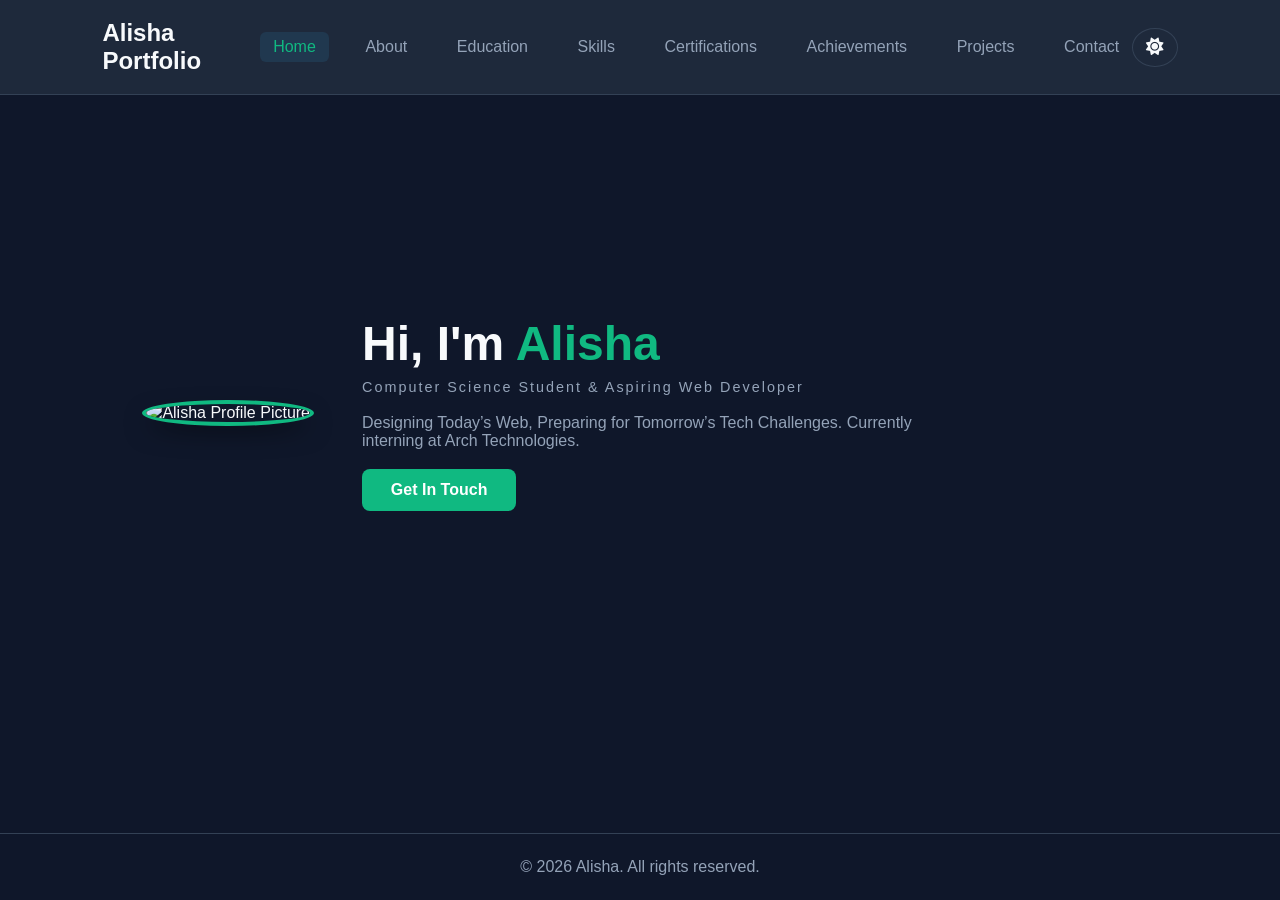
==== index.html @ 1b30a81f "Add files via upload" ====
<!DOCTYPE html>
<html lang="en" data-theme="dark">
<head>
  <meta charset="UTF-8">
  <meta name="viewport" content="width=device-width, initial-scale=1.0">
  <title>Alisha | Personal Portfolio</title>
  <link rel="stylesheet" href="style.css">
  <!-- FontAwesome for theme toggle & section icons -->
  <link rel="stylesheet" href="https://cdnjs.cloudflare.com/ajax/libs/font-awesome/6.4.0/css/all.min.css">
</head>
<body>

  <!-- Navigation Bar -->
  <header>
    <div class="logo">Alisha Portfolio<span></span></div>
    <nav>
      <ul class="nav-links">
        <li><a href="#Home" class="nav-link active">Home</a></li>
        <li><a href="#about" class="nav-link">About</a></li>
         <li><a href="#education" class="nav-link">Education </a></li>
        <li><a href="#skills" class="nav-link">Skills</a></li>
        <li><a href="#courses" class="nav-link">Certifications</a></li>
        <li><a href="#achievements" class="nav-link">Achievements</a></li>
        <li><a href="#projects" class="nav-link">Projects</a></li>
        <li><a href="#contact" class="nav-link">Contact</a></li>
      </ul>
    </nav>
    <button id="theme-toggle" aria-label="Toggle theme">
      <i class="fa-solid fa-moon"></i>
    </button>
  </header>

  <main class="content-container">
    <!-- 1. Home Section -->
    <section id="Home" class="page-section active">
      <div class="hero-container">
        <div class="hero-image">
          <!-- Replace 'images/profile.png' with your actual relative path -->
          <img src="d:\web develpment practice\project1 final\image\profileimg.png" alt="Alisha Profile Picture">
        </div>
        <div class="hero-text">
          <h1>Hi, I'm <span class="highlight">Alisha</span></h1>
          <p class="subtitle">Computer Science Student & Aspiring Web Developer</p>
          <p class="tagline">Designing Today’s Web, Preparing for Tomorrow’s Tech Challenges. Currently interning at Arch Technologies.</p>
          <a href="#contact" class="btn nav-link-btn">Get In Touch</a>
        </div>
      </div>
    </section>

    <!-- 2. About Me Section -->
    <section id="about" class="page-section">
      <div class="section-header">
        <span class="watermark-title">ABOUT</span>
        <p class="subtitle">GET TO KNOW ME</p>
        <h2 class="main-title">Who <span class="highlight">Am I?</span></h2>
      </div>

      <div class="about-grid">
        <div class="about-text">
          <p>I'm <strong>Alisha</strong>, a Computer Science student at the <strong>University of Jhang</strong> with a strong interest in <strong>Web Development</strong> and modern tech stacks.</p>
          <p>I enjoy transforming ideas into responsive, interactive, and user-friendly web experiences while continuously expanding my technical problem-solving capabilities.</p>
          <p>My long-term goal is to grow into a <strong>Full-Stack Software Engineer</strong> and build meaningful digital solutions that balance creativity, performance, and functionality.</p>

          <div class="focus-card">
            <div class="icon-box"><i class="fa-solid fa-code"></i></div>
            <div>
              <h4>Currently focused on</h4>
              <p>Frontend Development & Modern Web Architecture</p>
            </div>
          </div>
        </div>

        <div class="about-cards-grid">
          <div class="info-card">
            <i class="fa-solid fa-user card-icon"></i>
            <div>
              <span class="card-label">NAME</span>
              <p class="card-value">Alisha</p>
            </div>
          </div>
          <div class="info-card">
            <i class="fa-solid fa-envelope card-icon"></i>
            <div>
              <span class="card-label">EMAIL</span>
              <p class="card-value">alishanasir070@gmail.com</p>
            </div>
          </div>
          <div class="info-card">
            <i class="fa-solid fa-location-dot card-icon"></i>
            <div>
              <span class="card-label">LOCATION</span>
              <p class="card-value">Pakistan</p>
            </div>
          </div>
          <div class="info-card">
            <i class="fa-solid fa-circle-check card-icon"></i>
            <div>
              <span class="card-label">STATUS</span>
              <p class="card-value status-available">Available for Internships</p>
            </div>
          </div>
        </div>
      </div>
    </section>
    <!-- 2. Education Career (Separated Individual Cards) -->
 <!-- ================= EDUCATION SECTION (NEW DESIGN) ================= -->
<!-- 3. Education Section -->
<section id="education" class="page-section">
  <div class="section-header">
    <span class="watermark-title">ACADEMICS</span>
    <p class="subtitle">MY ACADEMIC JOURNEY</p>
    <h2 class="main-title">Education <span class="highlight">Career</span></h2>
  </div>

  <div class="education-container">
    
    <!-- 1. University Card -->
    <article class="edu-card-unique">
      <div class="card-glow"></div>
      <div class="edu-card-icon-header">
        <div class="logo-wrapper">
          <img src="d:\web develpment practice\project1 final\image\uojimg.png" class="edu-logo-img">
        </div>
        <span class="edu-duration"><i class="fa-regular fa-calendar-days"></i> 2024 - Present</span>
      </div>
      
      <div class="edu-card-content">
        <h3>B.S. Computer Science</h3>
        <p class="institute-name"><i class="fa-solid fa-graduation-cap"></i> University of Jhang</p>
        
        <div class="badge-row">
          <span class="badge badge-ongoing"><i class="fa-solid fa-spinner fa-spin"></i> In Progress</span>
          <span class="badge badge-tech">CS Major</span>
        </div>

        <p class="edu-details-text">
          Currently expanding core software engineering foundations with strong focus on data structures, algorithmic thinking, and relational database management systems.
        </p>

        <ul class="edu-highlights">
          <li><i class="fa-solid fa-angle-right"></i> Advanced C++ Data Structures & Algorithms</li>
          <li><i class="fa-solid fa-angle-right"></i> Relational Databases (SQL & DBMS Architecture)</li>
          <li><i class="fa-solid fa-angle-right"></i> Active lab member in Web & Computing projects</li>
        </ul>
      </div>
    </article>

    <!-- 2. Intermediate College Card -->
    <article class="edu-card-unique featured-card">
      <div class="card-glow"></div>
      <div class="featured-ribbon">Top Rank</div>
      <div class="edu-card-icon-header">
        <div class="logo-wrapper">
          <img src="d:\web develpment practice\project1 final\image\college_img.png" alt="Aspire College Logo" class="edu-logo-img">
        </div>
        <span class="edu-duration"><i class="fa-regular fa-calendar-days"></i> 2022 - 2024</span>
      </div>
      
      <div class="edu-card-content">
        <h3>Intermediate (ICS)</h3>
        <p class="institute-name"><i class="fa-solid fa-building-columns"></i> Aspire College, Jhang</p>
        
        <div class="badge-row">
          <span class="badge badge-grade"><i class="fa-solid fa-trophy"></i> A+ Grade</span>
          <span class="badge badge-position">3rd Board Rank</span>
        </div>

        <p class="edu-details-text">
          Secured top academic distinction under Faisalabad Board in FCS pre_Engineering .
        </p>

        <ul class="edu-highlights">
          <li><i class="fa-solid fa-angle-right"></i> PKR 100,000 Academic Excellence Award</li>
          <li><i class="fa-solid fa-angle-right"></i> Govt. Merit Laptop & PKR 200,000 Grant Awardee</li>
          <li><i class="fa-solid fa-angle-right"></i> High distinction in FCS</li>
        </ul>
      </div>
    </article>

    <!-- 3. School Card -->
    <article class="edu-card-unique">
      <div class="card-glow"></div>
      <div class="edu-card-icon-header">
        <div class="logo-wrapper">
          <img src="d:\web develpment practice\project1 final\image\school_img.png" alt="Famous Grammar School Logo" class="edu-logo-img">
        </div>
        <span class="edu-duration"><i class="fa-regular fa-calendar-days"></i> 2020 - 2022</span>
      </div>
      
      <div class="edu-card-content">
        <h3>Matriculation (Science)</h3>
        <p class="institute-name"><i class="fa-solid fa-school"></i> Famous Grammar School</p>
        
        <div class="badge-row">
          <span class="badge badge-grade"><i class="fa-solid fa-award"></i> A+ Grade</span>
          <span class="badge badge-tech">Computer Science</span>
        </div>

        <p class="edu-details-text">
          Completed secondary education with high academic honors, building a strong core in computational logic, analytical thinking, and scientific principles.
        </p>

        <ul class="edu-highlights">
          <li><i class="fa-solid fa-angle-right"></i> Top positions in Science & Math Exhibitions</li>
          <li><i class="fa-solid fa-angle-right"></i> Distinction in Board result </li>
          <li><i class="fa-solid fa-angle-right"></i> Active participant in school logic competitions</li>
        </ul>
      </div>
    </article>

  </div>
</section>

    <!-- 3. Skills & Experience -->
    <section id="skills" class="page-section">
      <div class="section-header">
        <h2 class="main-title">Skills & <span class="highlight">Experience</span></h2>
      </div>

      <div class="skills-grid">
        <div class="skill-category">
          <h3><i class="fa-solid fa-laptop-code"></i> Technical Skills</h3>
          <ul>
            <li><strong>Languages & Web:</strong> C++, HTML5, CSS3, JavaScript, SQL</li>
            <li><strong>Databases & Tools:</strong> MS Excel, MS Access, MS Word</li>
            <li><strong>AI Integration:</strong> Prompt Generation & Optimization</li>
          </ul>
        </div>

        <div class="skill-category">
          <h3><i class="fa-solid fa-users"></i> Soft Skills</h3>
          <ul>
            <li>Effective Communication</li>
            <li>Problem Solving & Critical Thinking</li>
            <li>Freelancing & Client Collaboration</li>
          </ul>
        </div>

        <div class="skill-category wide">
          <h3><i class="fa-solid fa-briefcase"></i> Work Experience</h3>
          <ul>
            <li><strong>Software Intern:</strong> Interning at <strong>Arch Technologies</strong>.</li>
            <li><strong>Freelancer:</strong> Providing services in database engineering, data entry, and custom web fixes.</li>
          </ul>
        </div>
      </div>
    </section>

    <!-- 4. Courses & Certifications -->
    <section id="courses" class="page-section">
      <div class="section-header">
        <h2 class="main-title">Courses & <span class="highlight">Certifications</span></h2>
      </div>
      <div class="cards-list">
        <div class="cert-card">
          <i class="fa-solid fa-shield-halved cert-icon"></i>
          <div>
            <h3>Cybersecurity Foundations</h3>
            <p>Coursera (2025)</p>
          </div>
        </div>
        <div class="cert-card">
          <i class="fa-solid fa-chart-pie cert-icon"></i>
          <div>
            <h3>Data Analytics</h3>
            <p>Coursera (2025)</p>
          </div>
        </div>
        <div class="cert-card">
          <i class="fa-solid fa-lock cert-icon"></i>
          <div>
            <h3>Web Hacking / Web Security</h3>
            <p>Hunar Mand Punjab (In Progress)</p>
          </div>
        </div>
        <div class="cert-card">
          <i class="fa-solid fa-robot cert-icon"></i>
          <div>
            <h3>AI Prompt Engineering</h3>
            <p>Professional Certification</p>
          </div>
        </div>
      </div>
    </section>

    <!-- 5. Achievements -->
    <section id="achievements" class="page-section">
      <div class="section-header">
        <h2 class="main-title">Academic & <span class="highlight">Achievements</span></h2>
      </div>
      <div class="timeline">
        <div class="timeline-item">
          <div class="badge">🏆</div>
          <div class="details">
            <h3>3rd Position Holder</h3>
            <p>Intermediate Board Examinations</p>
          </div>
        </div>
        <div class="timeline-item">
          <div class="badge">🎓</div>
          <div class="details">
            <h3>Government Merit Scholarship & Laptop Award</h3>
            <p>Awarded top academic honors alongside PKR 200,000 cash prize.</p>
          </div>
        </div>
        <div class="timeline-item">
          <div class="badge">🏅</div>
          <div class="details">
            <h3>College Academic Excellence Award</h3>
            <p>Secured PKR 100,000 grant from Aspire College administration.</p>
          </div>
        </div>
      </div>
    </section>

    <!-- 6. Projects -->
    <section id="projects" class="page-section">
      <div class="section-header">
        <h2 class="main-title">Featured <span class="highlight">Projects</span></h2>
      </div>
      <div class="projects-grid">
        <article class="project-card">
          <h3>Personal Portfolio Website</h3>
          <p>An interactive single-page application portfolio featuring dark mode, dynamic section swapping, and responsive layout.</p>
          <div class="tags">
            <span>HTML5</span><span>CSS3</span><span>JavaScript</span>
          </div>
        </article>

        <article class="project-card">
          <h3>Local Grocery Store Application</h3>
          <p>A web-based local grocery ordering system bridging neighborhood vendors directly with nearby shoppers for seamless delivery.</p>
          <div class="tags">
            <span>HTML</span><span>CSS</span><span>JavaScript</span><span>SQL</span>
          </div>
        </article>
      </div>
    </section>

    <!-- 7. Contact Section -->
    <section id="contact" class="page-section">
      <div class="section-header">
        <h2 class="main-title">Get In <span class="highlight">Touch</span></h2>
      </div>
      <div class="contact-wrapper">
        <div class="contact-info">
          <p>I am actively looking for internship and project opportunities. Feel free to reach out!</p>
          <p><strong>Email:</strong> <a href="mailto:alishanasir070@gmail.com">alishanasir070@gmail.com</a></p>
          <p><strong>Phone:</strong> +92 3XX XXXXXXX (On Request)</p>
          <p><strong>LinkedIn:</strong> <a href="https://linkedin.com" target="_blank" rel="noopener">View Profile</a></p>
        </div>

        <form class="contact-form" action="#" method="POST" onsubmit="event.preventDefault();">
          <div class="input-group">
            <label for="fullname">Full Name</label>
            <input type="text" id="fullname" name="fullname" required placeholder="Your full name">
          </div>
          <div class="input-group">
            <label for="email">Email Address</label>
            <input type="email" id="email" name="email" required placeholder="Your email address">
          </div>
          <div class="input-group">
            <label for="message">Message</label>
            <textarea id="message" name="message" rows="4" required placeholder="Type your message here..."></textarea>
          </div>
          <button type="submit" class="btn">Send Message</button>
        </form>
      </div>
    </section>
  </main>

  <footer>
    <p>&copy; 2026 Alisha. All rights reserved.</p>
  </footer>

  <script src="script.js"></script>
</body>
</html>
---- style.css ----
/* CSS Theme Variables */
:root[data-theme="dark"] {
  --bg-color: #0f172a;
  --card-bg: #1e293b;
  --text-primary: #f8fafc;
  --text-secondary: #94a3b8;
  --accent: #10b981;         /* Emerald Green Accent */
  --accent-hover: #059669;   /* Deeper Emerald */
  --border-color: #334155;
  --shadow: 0 10px 25px -5px rgba(0, 0, 0, 0.5);
}

:root[data-theme="light"] {
 --bg-color: #f8fafc;
  --card-bg: #ffffff;
  --text-primary: #0f172a;
  --text-secondary: #475569;
  --accent: #059669;         /* Dark Emerald for contrast */
  --accent-hover: #047857;   
  --border-color: #e2e8f0;
  --shadow: 0 10px 25px -5px rgba(0, 0, 0, 0.08);
}

* {
  margin: 0;
  padding: 0;
  box-sizing: border-box;
  font-family: 'Segoe UI', Tahoma, Geneva, Verdana, sans-serif;
  transition: background-color 0.3s ease, color 0.3s ease, border-color 0.3s ease;
}

body {
  background-color: var(--bg-color);
  color: var(--text-primary);
  min-height: 100vh;
  display: flex;
  flex-direction: column;
}

/* Header & Nav */
header {
  display: flex;
  justify-content: space-between;
  align-items: center;
  padding: 1.2rem 8%;
  background-color: var(--card-bg);
  border-bottom: 1px solid var(--border-color);
  position: sticky;
  top: 0;
  z-index: 1000;
}

.logo {
  font-size: 1.5rem;
  font-weight: 700;
}

.logo span {
  color: var(--accent);
}

.nav-links {
  display: flex;
  list-style: none;
  gap: 1.5rem;
}

.nav-link {
  text-decoration: none;
  color: var(--text-secondary);
  font-weight: 500;
  padding: 0.4rem 0.8rem;
  border-radius: 6px;
  transition: all 0.2s ease;
}

.nav-link:hover, .nav-link.active {
  color: var(--accent);
  background-color: rgba(56, 189, 248, 0.1);
}

#theme-toggle {
  background: none;
  border: 1px solid var(--border-color);
  color: var(--text-primary);
  padding: 0.5rem 0.8rem;
  border-radius: 50%;
  cursor: pointer;
  font-size: 1.1rem;
}

#theme-toggle:hover {
  color: var(--accent);
  border-color: var(--accent);
}

/* Main Content & Section Visibility Switcher */
.content-container {
  flex: 1;
  padding: 3rem 8%;
  max-width: 1200px;
  margin: 0 auto;
  width: 100%;
}

.page-section {
  display: none;
  opacity: 0;
  transform: translateY(15px);
  transition: opacity 0.4s ease, transform 0.4s ease;
}

.page-section.active {
  display: block;
  opacity: 1;
  transform: translateY(0);
}

/* Shared Typography */
.highlight {
  color: var(--accent);
}

.section-header {
  text-align: center;
  margin-bottom: 2.5rem;
  position: relative;
}

.watermark-title {
  position: absolute;
  top: -15px;
  left: 50%;
  transform: translateX(-50%);
  font-size: 3.5rem;
  font-weight: 900;
  opacity: 0.05;
  letter-spacing: 4px;
}

.main-title {
  font-size: 2.2rem;
  position: relative;
  z-index: 1;
}

.subtitle {
  color: var(--text-secondary);
  font-size: 0.9rem;
  letter-spacing: 2px;
}

/* Hero Section */
.hero-container {
  display: flex;
  align-items: center;
  gap: 3rem;
  min-height: 60vh;
}

.hero-image img {
  width: 220px;
  height: 220px;
  border-radius: 50%;
  object-fit: cover;
  border: 4px solid var(--accent);
  box-shadow: var(--shadow);
}

.hero-text h1 {
  font-size: 3rem;
  margin-bottom: 0.5rem;
}

.hero-text .tagline {
  margin: 1.2rem 0;
  color: var(--text-secondary);
  max-width: 600px;
}

.btn {
  display: inline-block;
  padding: 0.75rem 1.8rem;
  background-color: var(--accent);
  color: #fff;
  text-decoration: none;
  border-radius: 8px;
  font-weight: 600;
  border: none;
  cursor: pointer;
}

.btn:hover {
  background-color: var(--accent-hover);
}

/* About Grid */
.about-grid {
  display: grid;
  grid-template-columns: 1.2fr 1fr;
  gap: 2.5rem;
}

.about-text p {
  color: var(--text-secondary);
  line-height: 1.7;
  margin-bottom: 1rem;
}

.focus-card {
  display: flex;
  align-items: center;
  gap: 1rem;
  background: var(--card-bg);
  padding: 1rem;
  border-radius: 8px;
  border: 1px solid var(--border-color);
  margin-top: 1.5rem;
}

.about-cards-grid {
  display: grid;
  grid-template-columns: repeat(2, 1fr);
  gap: 1rem;
}

.info-card {
  background: var(--card-bg);
  padding: 1.2rem;
  border-radius: 8px;
  border: 1px solid var(--border-color);
  display: flex;
  align-items: center;
  gap: 0.8rem;
}

.card-icon {
  font-size: 1.4rem;
  color: var(--accent);
}

.card-label {
  font-size: 0.75rem;
  color: var(--text-secondary);
}

.card-value {
  font-weight: 600;
  font-size: 0.95rem;
}

.status-available {
  color: #10b981;
}

/* Skills, Cards & Layouts */
.skills-grid, .projects-grid {
  display: grid;
  grid-template-columns: repeat(auto-fit, minmax(280px, 1fr));
  gap: 1.5rem;
}

.skill-category, .project-card, .cert-card, .timeline-item {
  background: var(--card-bg);
  padding: 1.5rem;
  border-radius: 8px;
  border: 1px solid var(--border-color);
  box-shadow: var(--shadow);
}

.skill-category h3 {
  margin-bottom: 1rem;
  color: var(--accent);
}

.skill-category ul {
  list-style: none;
}

.skill-category li {
  margin-bottom: 0.8rem;
  color: var(--text-secondary);
}

.cards-list {
  display: grid;
  grid-template-columns: repeat(auto-fit, minmax(240px, 1fr));
  gap: 1.2rem;
}

.cert-card {
  display: flex;
  align-items: center;
  gap: 1rem;
}

.cert-icon {
  font-size: 2rem;
  color: var(--accent);
}

.timeline {
  display: flex;
  flex-direction: column;
  gap: 1.2rem;
}

.timeline-item {
  display: flex;
  align-items: center;
  gap: 1.2rem;
}

.timeline-item .badge {
  font-size: 2rem;
}

.project-card .tags {
  display: flex;
  gap: 0.5rem;
  margin-top: 1rem;
}

.project-card .tags span {
  background: rgba(56, 189, 248, 0.15);
  color: var(--accent);
  padding: 0.2rem 0.6rem;
  border-radius: 4px;
  font-size: 0.8rem;
}

/* Contact */
.contact-wrapper {
  display: grid;
  grid-template-columns: 1fr 1fr;
  gap: 2rem;
}

.contact-form {
  display: flex;
  flex-direction: column;
  gap: 1rem;
}

.input-group {
  display: flex;
  flex-direction: column;
  gap: 0.4rem;
}

.input-group input, .input-group textarea {
  padding: 0.8rem;
  border-radius: 6px;
  border: 1px solid var(--border-color);
  background: var(--bg-color);
  color: var(--text-primary);
}

footer {
  text-align: center;
  padding: 1.5rem;
  border-top: 1px solid var(--border-color);
  color: var(--text-secondary);
}
/* ... Aapka existing contact form ka CSS ... */

.input-group input, .input-group textarea {
  padding: 0.8rem;
  border-radius: 6px;
  border: 1px solid var(--border-color);
  background: var(--bg-color);
  color: var(--text-primary);
}

footer {
  text-align: center;
  padding: 1.5rem;
  border-top: 1px solid var(--border-color);
  color: var(--text-secondary);
}


/* ===================================================
   HERE: Eductaion css is here
   =================================================== */

.education-container {
  display: grid;
  grid-template-columns: repeat(auto-fit, minmax(320px, 1fr));
  gap: 2rem;
  margin-top: 2rem;
  perspective: 1000px;
}

.edu-card-unique {
  position: relative;
  background: var(--card-bg);
  border: 1px solid var(--border-color);
  border-radius: 16px;
  padding: 1.8rem;
  box-shadow: var(--shadow);
  display: flex;
  flex-direction: column;
  overflow: hidden;
  transition: all 0.4s cubic-bezier(0.175, 0.885, 0.32, 1.275);
}

.edu-card-unique::before {
  content: '';
  position: absolute;
  top: 0;
  left: 0;
  width: 100%;
  height: 4px;
  background: linear-gradient(90deg, transparent, var(--accent), transparent);
  opacity: 0;
  transition: opacity 0.4s ease;
}


 .edu-card-unique:hover {
  transform: translateY(-8px) scale(1.02);
  border-color: rgba(16, 185, 129, 0.4); /* Green Border Glow */
  box-shadow: 0 20px 35px -10px rgba(0, 0, 0, 0.3), 0 0 15px rgba(16, 185, 129, 0.15); /* Green Shadow Glow */
}


.edu-card-unique:hover::before {
  opacity: 1;
}

.featured-card {
  border-color: rgba(56, 189, 248, 0.3);
}

.featured-ribbon {
  position: absolute;
  top: 15px;
  right: -30px;
  background: var(--accent);
  color: #0f172a;
  font-size: 0.7rem;
  font-weight: 700;
  padding: 4px 30px;
  transform: rotate(45deg);
  text-transform: uppercase;
  letter-spacing: 1px;
  box-shadow: 0 2px 5px rgba(0, 0, 0, 0.2);
}

.edu-card-icon-header {
  display: flex;
  align-items: center;
  justify-content: space-between;
  margin-bottom: 1.2rem;
}

.logo-wrapper {
  width: 55px;
  height: 55px;
  border-radius: 12px;
  background: #ffffff;
  padding: 6px;
  display: flex;
  align-items: center;
  justify-content: center;
  box-shadow: 0 4px 12px rgba(0, 0, 0, 0.15);
  border: 2px solid var(--border-color);
}

.edu-logo-img {
  width: 100%;
  height: 100%;
  object-fit: contain;
}

.edu-duration {
  font-size: 0.8rem;
  font-weight: 600;
  color: var(--accent);
  background: rgba(56, 189, 248, 0.12);
  padding: 0.4rem 0.8rem;
  border-radius: 20px;
  border: 1px solid rgba(56, 189, 248, 0.2);
}

.edu-card-content h3 {
  font-size: 1.35rem;
  color: var(--text-primary);
  font-weight: 700;
  margin-bottom: 0.3rem;
}

.institute-name {
  font-size: 0.92rem;
  color: var(--text-secondary);
  margin-bottom: 1rem;
  display: flex;
  align-items: center;
  gap: 0.4rem;
}

.institute-name i {
  color: var(--accent);
}

.badge-row {
  display: flex;
  gap: 0.5rem;
  flex-wrap: wrap;
  margin-bottom: 1.2rem;
}

.badge {
  font-size: 0.75rem;
  font-weight: 600;
  padding: 0.3rem 0.7rem;
  border-radius: 6px;
  display: inline-flex;
  align-items: center;
  gap: 0.3rem;
}

.badge-ongoing {
  background: rgba(245, 158, 11, 0.15);
  color: #f59e0b;
  border: 1px solid rgba(245, 158, 11, 0.3);
}

.badge-grade {
  background: rgba(16, 185, 129, 0.15);
  color: #10b981;
  border: 1px solid rgba(16, 185, 129, 0.3);
}

.badge-position {
  background: rgba(168, 85, 247, 0.15);
  color: #c084fc;
  border: 1px solid rgba(168, 85, 247, 0.3);
}

.badge-tech , .edu-duration {
  
 background-color: rgba(16, 185, 129, 0.12); /* Light Emerald Tint */
  color: var(--accent);
  border: 1px solid rgba(16, 185, 129, 0.3);
}

.edu-details-text {
  font-size: 0.9rem;
  line-height: 1.6;
  color: var(--text-secondary);
  margin-bottom: 1.2rem;
}

.edu-highlights {
  list-style: none;
  padding-top: 1rem;
  border-top: 1px dashed var(--border-color);
  margin-top: auto;
}

.edu-highlights li {
  font-size: 0.85rem;
  color: var(--text-primary);
  margin-bottom: 0.5rem;
  display: flex;
  align-items: flex-start;
  gap: 0.5rem;
  line-height: 1.4;
}

.edu-highlights li i {
  color: var(--accent);
  margin-top: 2px;
}

/* =========================================
   RESPONSIVE (For Mobile)
   ========================================= */

@media (max-width: 768px) {
  .education-container {
    grid-template-columns: 1fr; /* Stack vertically on phones */
    gap: 20px;
  }
  
  .edu-card-icon-header {
    flex-direction: column; /* Stack logo above date */
    text-align: center;
    gap: 15px;
  }
}

/* Responsive */
@media (max-width: 768px) {
  header {
    flex-direction: column;
    gap: 1rem;
  }
  .hero-container, .about-grid, .contact-wrapper {
    grid-template-columns: 1fr;
    flex-direction: column;
    text-align: center;
  }
  .about-cards-grid {
    grid-template-columns: 1fr;
  }
}
@media (max-width: 768px) {
  /* Aapka baki media query code... */

  .education-container {
    grid-template-columns: 1fr;
  }
}
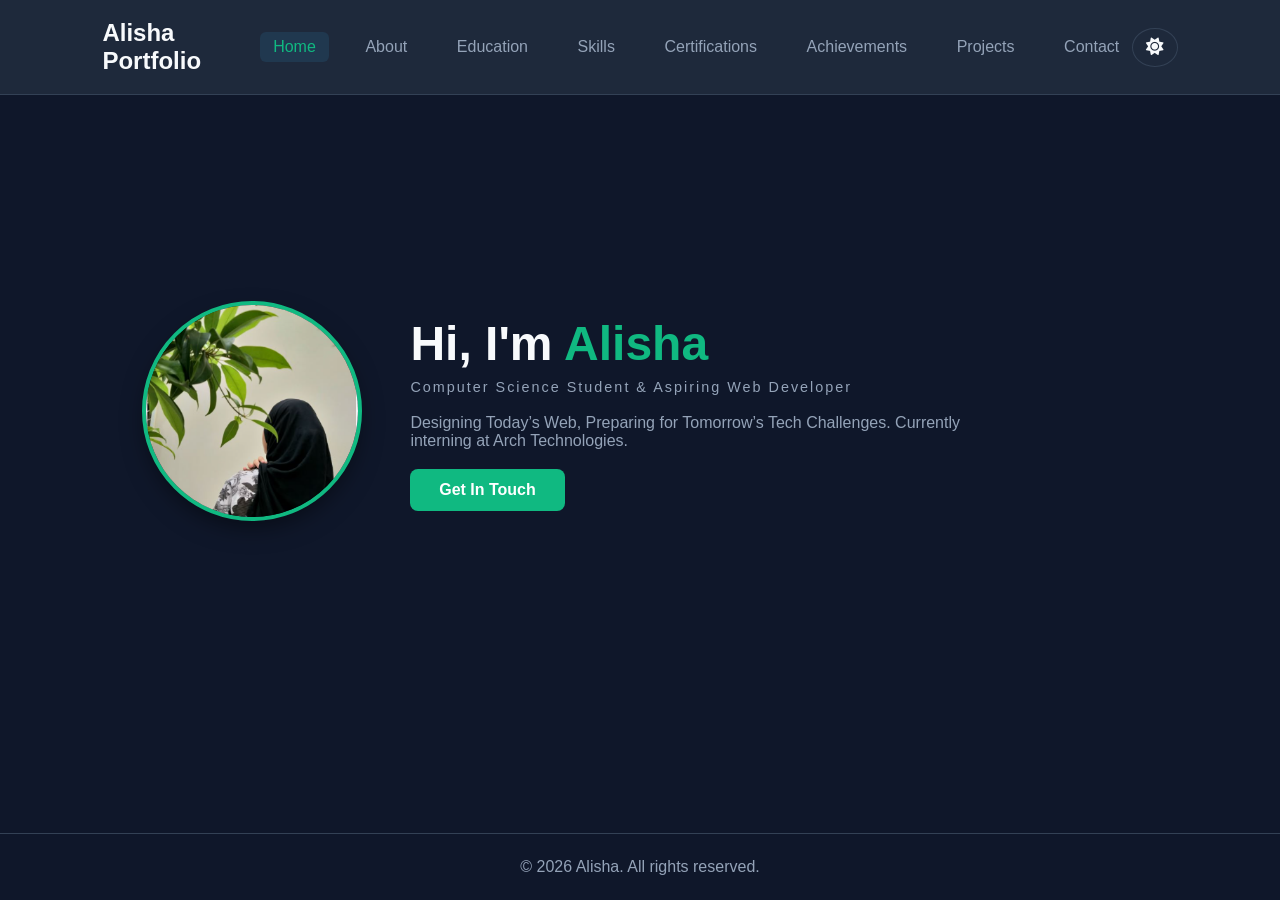
==== commit d084281e: "Add files via upload" ====
--- a/index.html
+++ b/index.html
@@ -36,7 +36,7 @@
       <div class="hero-container">
         <div class="hero-image">
           <!-- Replace 'images/profile.png' with your actual relative path -->
-          <img src="d:\web develpment practice\project1 final\image\profileimg.png" alt="Alisha Profile Picture">
+          <img src="profileimg.png" alt="Alisha Profile Picture">
         </div>
         <div class="hero-text">
           <h1>Hi, I'm <span class="highlight">Alisha</span></h1>
@@ -119,7 +119,7 @@
       <div class="card-glow"></div>
       <div class="edu-card-icon-header">
         <div class="logo-wrapper">
-          <img src="d:\web develpment practice\project1 final\image\uojimg.png" class="edu-logo-img">
+          <img src="uojimg.png" class="edu-logo-img">
         </div>
         <span class="edu-duration"><i class="fa-regular fa-calendar-days"></i> 2024 - Present</span>
       </div>
@@ -151,7 +151,7 @@
       <div class="featured-ribbon">Top Rank</div>
       <div class="edu-card-icon-header">
         <div class="logo-wrapper">
-          <img src="d:\web develpment practice\project1 final\image\college_img.png" alt="Aspire College Logo" class="edu-logo-img">
+          <img src="college_img.png" alt="Aspire College Logo" class="edu-logo-img">
         </div>
         <span class="edu-duration"><i class="fa-regular fa-calendar-days"></i> 2022 - 2024</span>
       </div>
@@ -182,7 +182,7 @@
       <div class="card-glow"></div>
       <div class="edu-card-icon-header">
         <div class="logo-wrapper">
-          <img src="d:\web develpment practice\project1 final\image\school_img.png" alt="Famous Grammar School Logo" class="edu-logo-img">
+          <img src="school_img.png" alt="Famous Grammar School Logo" class="edu-logo-img">
         </div>
         <span class="edu-duration"><i class="fa-regular fa-calendar-days"></i> 2020 - 2022</span>
       </div>
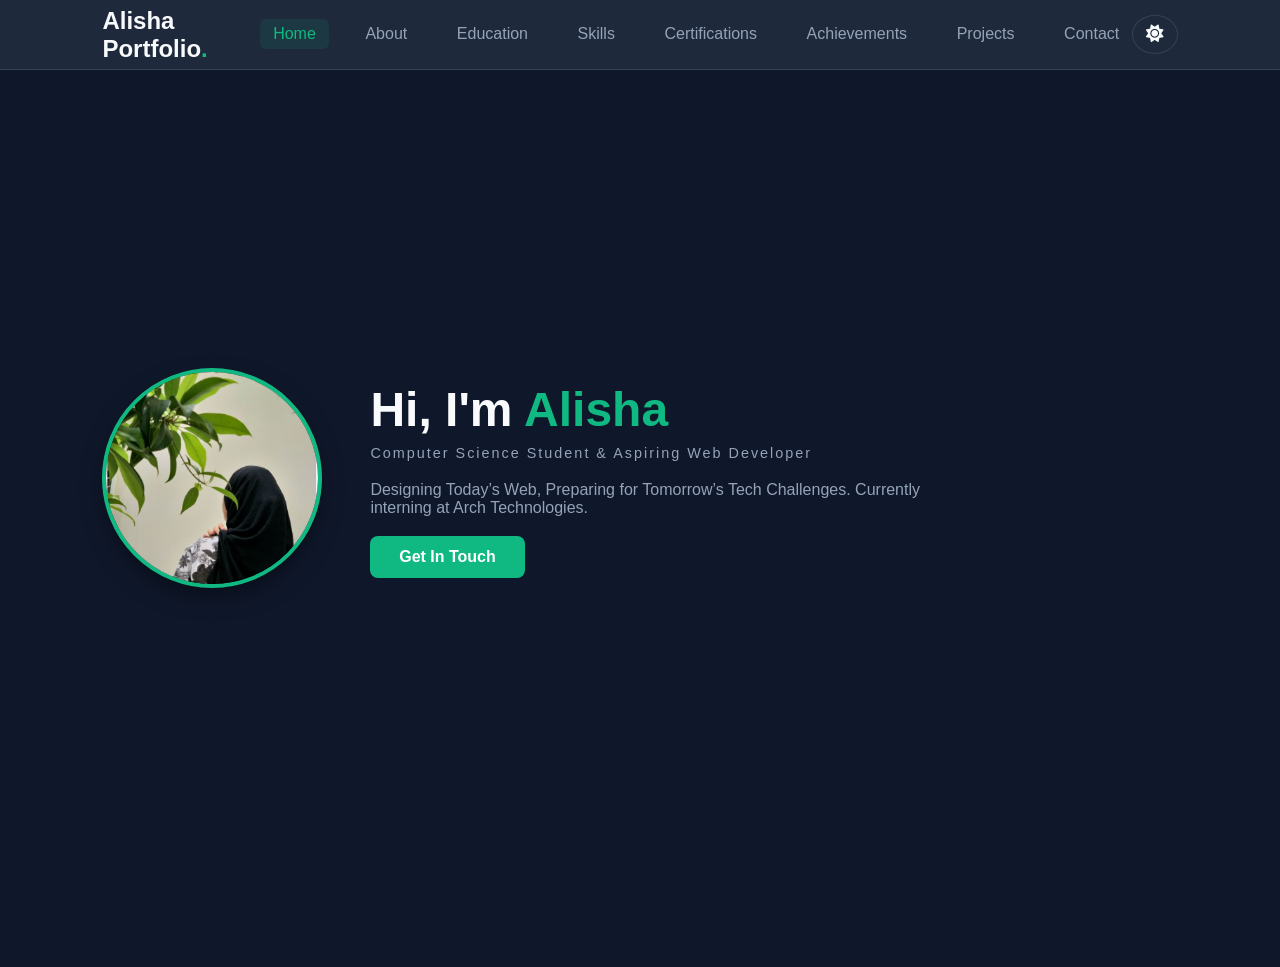
==== commit 170efb49: "Add files via upload" ====
--- a/index.html
+++ b/index.html
@@ -12,23 +12,33 @@
 
   <!-- Navigation Bar -->
   <header>
-    <div class="logo">Alisha Portfolio<span></span></div>
-    <nav>
-      <ul class="nav-links">
-        <li><a href="#Home" class="nav-link active">Home</a></li>
-        <li><a href="#about" class="nav-link">About</a></li>
-         <li><a href="#education" class="nav-link">Education </a></li>
-        <li><a href="#skills" class="nav-link">Skills</a></li>
-        <li><a href="#courses" class="nav-link">Certifications</a></li>
-        <li><a href="#achievements" class="nav-link">Achievements</a></li>
-        <li><a href="#projects" class="nav-link">Projects</a></li>
-        <li><a href="#contact" class="nav-link">Contact</a></li>
-      </ul>
-    </nav>
+  <div class="logo">Alisha Portfolio<span>.</span></div>
+  
+  <nav>
+    <ul class="nav-links">
+      <li><a href="#Home" class="nav-link active">Home</a></li>
+      <li><a href="#about" class="nav-link">About</a></li>
+      <li><a href="#education" class="nav-link">Education</a></li>
+      <li><a href="#skills" class="nav-link">Skills</a></li>
+      <li><a href="#courses" class="nav-link">Certifications</a></li>
+      <li><a href="#achievements" class="nav-link">Achievements</a></li>
+      <li><a href="#projects" class="nav-link">Projects</a></li>
+      <li><a href="#contact" class="nav-link">Contact</a></li>
+    </ul>
+  </nav>
+
+  <!-- Right Side Buttons Container -->
+  <div class="header-actions">
     <button id="theme-toggle" aria-label="Toggle theme">
       <i class="fa-solid fa-moon"></i>
     </button>
-  </header>
+    
+    <!-- Mobile Menu Toggle Button -->
+    <button id="menu-toggle" aria-label="Toggle menu">
+      <i class="fa-solid fa-bars"></i>
+    </button>
+  </div>
+</header>
 
   <main class="content-container">
     <!-- 1. Home Section -->
@@ -214,6 +224,7 @@
     <!-- 3. Skills & Experience -->
     <section id="skills" class="page-section">
       <div class="section-header">
+        <span class="watermark-title">MY SKILLS</span>
         <h2 class="main-title">Skills & <span class="highlight">Experience</span></h2>
       </div>
 
@@ -249,6 +260,7 @@
     <!-- 4. Courses & Certifications -->
     <section id="courses" class="page-section">
       <div class="section-header">
+        <span class="watermark-title">CAREER</span>
         <h2 class="main-title">Courses & <span class="highlight">Certifications</span></h2>
       </div>
       <div class="cards-list">
@@ -286,6 +298,7 @@
     <!-- 5. Achievements -->
     <section id="achievements" class="page-section">
       <div class="section-header">
+        <span class="watermark-title">AC</span>
         <h2 class="main-title">Academic & <span class="highlight">Achievements</span></h2>
       </div>
       <div class="timeline">
--- a/style.css
+++ b/style.css
@@ -1,4 +1,6 @@
-/* CSS Theme Variables */
+/* ===================================================
+   1. CSS THEME VARIABLES
+   =================================================== */
 :root[data-theme="dark"] {
   --bg-color: #0f172a;
   --card-bg: #1e293b;
@@ -11,7 +13,7 @@
 }
 
 :root[data-theme="light"] {
- --bg-color: #f8fafc;
+  --bg-color: #f8fafc;
   --card-bg: #ffffff;
   --text-primary: #0f172a;
   --text-secondary: #475569;
@@ -21,6 +23,9 @@
   --shadow: 0 10px 25px -5px rgba(0, 0, 0, 0.08);
 }
 
+/* ===================================================
+   2. GLOBAL RESET & BASE STYLES
+   =================================================== */
 * {
   margin: 0;
   padding: 0;
@@ -29,25 +34,30 @@
   transition: background-color 0.3s ease, color 0.3s ease, border-color 0.3s ease;
 }
 
-body {
+html, body {
+  height: 100vh;
+  overflow: hidden; /* Main window overflow off */
   background-color: var(--bg-color);
   color: var(--text-primary);
-  min-height: 100vh;
-  display: flex;
-  flex-direction: column;
-}
-
-/* Header & Nav */
+}
+
+/* ===================================================
+   3. FIXED HEADER & NAVIGATION
+   =================================================== */
 header {
+  position: fixed;
+  top: 0;
+  left: 0;
+  width: 100%;
+  height: 70px;
   display: flex;
   justify-content: space-between;
   align-items: center;
-  padding: 1.2rem 8%;
+  padding: 0 8%;
   background-color: var(--card-bg);
   border-bottom: 1px solid var(--border-color);
-  position: sticky;
-  top: 0;
   z-index: 1000;
+  backdrop-filter: blur(10px);
 }
 
 .logo {
@@ -76,10 +86,16 @@
 
 .nav-link:hover, .nav-link.active {
   color: var(--accent);
-  background-color: rgba(56, 189, 248, 0.1);
-}
-
-#theme-toggle {
+  background-color: rgba(16, 185, 129, 0.1);
+}
+
+.header-actions {
+  display: flex;
+  align-items: center;
+  gap: 0.8rem;
+}
+
+#theme-toggle, #menu-toggle {
   background: none;
   border: 1px solid var(--border-color);
   color: var(--text-primary);
@@ -89,34 +105,42 @@
   font-size: 1.1rem;
 }
 
-#theme-toggle:hover {
+#menu-toggle {
+  border-radius: 8px;
+  display: none; /* Hide on Desktop */
+}
+
+#theme-toggle:hover, #menu-toggle:hover {
   color: var(--accent);
   border-color: var(--accent);
 }
 
-/* Main Content & Section Visibility Switcher */
+/* ===================================================
+   4. SNAP SCROLL CONTAINER & SECTIONS
+   =================================================== */
 .content-container {
-  flex: 1;
-  padding: 3rem 8%;
-  max-width: 1200px;
-  margin: 0 auto;
+  height: 100vh;
   width: 100%;
+  overflow-y: scroll;
+  scroll-snap-type: y mandatory;
+  scroll-behavior: smooth;
 }
 
 .page-section {
-  display: none;
-  opacity: 0;
-  transform: translateY(15px);
-  transition: opacity 0.4s ease, transform 0.4s ease;
-}
-
-.page-section.active {
-  display: block;
-  opacity: 1;
-  transform: translateY(0);
-}
-
-/* Shared Typography */
+  min-height: 100vh;
+  width: 100%;
+  scroll-snap-align: start;
+  scroll-snap-stop: always;
+  padding: 100px 8% 40px 8%; /* Top padding 100px for fixed header */
+  box-sizing: border-box;
+  display: flex;
+  flex-direction: column;
+  justify-content: center;
+}
+
+/* ===================================================
+   5. SHARED TYPOGRAPHY & BUTTONS
+   =================================================== */
 .highlight {
   color: var(--accent);
 }
@@ -148,34 +172,6 @@
   color: var(--text-secondary);
   font-size: 0.9rem;
   letter-spacing: 2px;
-}
-
-/* Hero Section */
-.hero-container {
-  display: flex;
-  align-items: center;
-  gap: 3rem;
-  min-height: 60vh;
-}
-
-.hero-image img {
-  width: 220px;
-  height: 220px;
-  border-radius: 50%;
-  object-fit: cover;
-  border: 4px solid var(--accent);
-  box-shadow: var(--shadow);
-}
-
-.hero-text h1 {
-  font-size: 3rem;
-  margin-bottom: 0.5rem;
-}
-
-.hero-text .tagline {
-  margin: 1.2rem 0;
-  color: var(--text-secondary);
-  max-width: 600px;
 }
 
 .btn {
@@ -194,7 +190,38 @@
   background-color: var(--accent-hover);
 }
 
-/* About Grid */
+/* ===================================================
+   6. HERO SECTION
+   =================================================== */
+.hero-container {
+  display: flex;
+  align-items: center;
+  gap: 3rem;
+}
+
+.hero-image img {
+  width: 220px;
+  height: 220px;
+  border-radius: 50%;
+  object-fit: cover;
+  border: 4px solid var(--accent);
+  box-shadow: var(--shadow);
+}
+
+.hero-text h1 {
+  font-size: 3rem;
+  margin-bottom: 0.5rem;
+}
+
+.hero-text .tagline {
+  margin: 1.2rem 0;
+  color: var(--text-secondary);
+  max-width: 600px;
+}
+
+/* ===================================================
+   7. ABOUT SECTION
+   =================================================== */
 .about-grid {
   display: grid;
   grid-template-columns: 1.2fr 1fr;
@@ -253,143 +280,13 @@
   color: #10b981;
 }
 
-/* Skills, Cards & Layouts */
-.skills-grid, .projects-grid {
-  display: grid;
-  grid-template-columns: repeat(auto-fit, minmax(280px, 1fr));
-  gap: 1.5rem;
-}
-
-.skill-category, .project-card, .cert-card, .timeline-item {
-  background: var(--card-bg);
-  padding: 1.5rem;
-  border-radius: 8px;
-  border: 1px solid var(--border-color);
-  box-shadow: var(--shadow);
-}
-
-.skill-category h3 {
-  margin-bottom: 1rem;
-  color: var(--accent);
-}
-
-.skill-category ul {
-  list-style: none;
-}
-
-.skill-category li {
-  margin-bottom: 0.8rem;
-  color: var(--text-secondary);
-}
-
-.cards-list {
-  display: grid;
-  grid-template-columns: repeat(auto-fit, minmax(240px, 1fr));
-  gap: 1.2rem;
-}
-
-.cert-card {
-  display: flex;
-  align-items: center;
-  gap: 1rem;
-}
-
-.cert-icon {
-  font-size: 2rem;
-  color: var(--accent);
-}
-
-.timeline {
-  display: flex;
-  flex-direction: column;
-  gap: 1.2rem;
-}
-
-.timeline-item {
-  display: flex;
-  align-items: center;
-  gap: 1.2rem;
-}
-
-.timeline-item .badge {
-  font-size: 2rem;
-}
-
-.project-card .tags {
-  display: flex;
-  gap: 0.5rem;
-  margin-top: 1rem;
-}
-
-.project-card .tags span {
-  background: rgba(56, 189, 248, 0.15);
-  color: var(--accent);
-  padding: 0.2rem 0.6rem;
-  border-radius: 4px;
-  font-size: 0.8rem;
-}
-
-/* Contact */
-.contact-wrapper {
-  display: grid;
-  grid-template-columns: 1fr 1fr;
-  gap: 2rem;
-}
-
-.contact-form {
-  display: flex;
-  flex-direction: column;
-  gap: 1rem;
-}
-
-.input-group {
-  display: flex;
-  flex-direction: column;
-  gap: 0.4rem;
-}
-
-.input-group input, .input-group textarea {
-  padding: 0.8rem;
-  border-radius: 6px;
-  border: 1px solid var(--border-color);
-  background: var(--bg-color);
-  color: var(--text-primary);
-}
-
-footer {
-  text-align: center;
-  padding: 1.5rem;
-  border-top: 1px solid var(--border-color);
-  color: var(--text-secondary);
-}
-/* ... Aapka existing contact form ka CSS ... */
-
-.input-group input, .input-group textarea {
-  padding: 0.8rem;
-  border-radius: 6px;
-  border: 1px solid var(--border-color);
-  background: var(--bg-color);
-  color: var(--text-primary);
-}
-
-footer {
-  text-align: center;
-  padding: 1.5rem;
-  border-top: 1px solid var(--border-color);
-  color: var(--text-secondary);
-}
-
-
-/* ===================================================
-   HERE: Eductaion css is here
-   =================================================== */
-
+/* ===================================================
+   8. EDUCATION SECTION
+   =================================================== */
 .education-container {
   display: grid;
-  grid-template-columns: repeat(auto-fit, minmax(320px, 1fr));
-  gap: 2rem;
-  margin-top: 2rem;
-  perspective: 1000px;
+  grid-template-columns: repeat(auto-fit, minmax(300px, 1fr));
+  gap: 1.5rem;
 }
 
 .edu-card-unique {
@@ -397,7 +294,7 @@
   background: var(--card-bg);
   border: 1px solid var(--border-color);
   border-radius: 16px;
-  padding: 1.8rem;
+  padding: 1.5rem;
   box-shadow: var(--shadow);
   display: flex;
   flex-direction: column;
@@ -405,32 +302,10 @@
   transition: all 0.4s cubic-bezier(0.175, 0.885, 0.32, 1.275);
 }
 
-.edu-card-unique::before {
-  content: '';
-  position: absolute;
-  top: 0;
-  left: 0;
-  width: 100%;
-  height: 4px;
-  background: linear-gradient(90deg, transparent, var(--accent), transparent);
-  opacity: 0;
-  transition: opacity 0.4s ease;
-}
-
-
- .edu-card-unique:hover {
+.edu-card-unique:hover {
   transform: translateY(-8px) scale(1.02);
-  border-color: rgba(16, 185, 129, 0.4); /* Green Border Glow */
-  box-shadow: 0 20px 35px -10px rgba(0, 0, 0, 0.3), 0 0 15px rgba(16, 185, 129, 0.15); /* Green Shadow Glow */
-}
-
-
-.edu-card-unique:hover::before {
-  opacity: 1;
-}
-
-.featured-card {
-  border-color: rgba(56, 189, 248, 0.3);
+  border-color: rgba(16, 185, 129, 0.4);
+  box-shadow: 0 20px 35px -10px rgba(0, 0, 0, 0.3), 0 0 15px rgba(16, 185, 129, 0.15);
 }
 
 .featured-ribbon {
@@ -445,26 +320,24 @@
   transform: rotate(45deg);
   text-transform: uppercase;
   letter-spacing: 1px;
-  box-shadow: 0 2px 5px rgba(0, 0, 0, 0.2);
 }
 
 .edu-card-icon-header {
   display: flex;
   align-items: center;
   justify-content: space-between;
-  margin-bottom: 1.2rem;
+  margin-bottom: 1rem;
 }
 
 .logo-wrapper {
-  width: 55px;
-  height: 55px;
+  width: 50px;
+  height: 50px;
   border-radius: 12px;
   background: #ffffff;
-  padding: 6px;
+  padding: 5px;
   display: flex;
   align-items: center;
   justify-content: center;
-  box-shadow: 0 4px 12px rgba(0, 0, 0, 0.15);
   border: 2px solid var(--border-color);
 }
 
@@ -478,23 +351,21 @@
   font-size: 0.8rem;
   font-weight: 600;
   color: var(--accent);
-  background: rgba(56, 189, 248, 0.12);
+  background-color: rgba(16, 185, 129, 0.12);
   padding: 0.4rem 0.8rem;
   border-radius: 20px;
-  border: 1px solid rgba(56, 189, 248, 0.2);
+  border: 1px solid rgba(16, 185, 129, 0.3);
 }
 
 .edu-card-content h3 {
-  font-size: 1.35rem;
-  color: var(--text-primary);
-  font-weight: 700;
+  font-size: 1.25rem;
   margin-bottom: 0.3rem;
 }
 
 .institute-name {
-  font-size: 0.92rem;
-  color: var(--text-secondary);
-  margin-bottom: 1rem;
+  font-size: 0.9rem;
+  color: var(--text-secondary);
+  margin-bottom: 0.8rem;
   display: flex;
   align-items: center;
   gap: 0.4rem;
@@ -508,7 +379,7 @@
   display: flex;
   gap: 0.5rem;
   flex-wrap: wrap;
-  margin-bottom: 1.2rem;
+  margin-bottom: 1rem;
 }
 
 .badge {
@@ -539,35 +410,32 @@
   border: 1px solid rgba(168, 85, 247, 0.3);
 }
 
-.badge-tech , .edu-duration {
-  
- background-color: rgba(16, 185, 129, 0.12); /* Light Emerald Tint */
+.badge-tech {
+  background-color: rgba(16, 185, 129, 0.12);
   color: var(--accent);
   border: 1px solid rgba(16, 185, 129, 0.3);
 }
 
 .edu-details-text {
-  font-size: 0.9rem;
-  line-height: 1.6;
-  color: var(--text-secondary);
-  margin-bottom: 1.2rem;
+  font-size: 0.85rem;
+  line-height: 1.5;
+  color: var(--text-secondary);
+  margin-bottom: 1rem;
 }
 
 .edu-highlights {
   list-style: none;
-  padding-top: 1rem;
+  padding-top: 0.8rem;
   border-top: 1px dashed var(--border-color);
-  margin-top: auto;
 }
 
 .edu-highlights li {
-  font-size: 0.85rem;
+  font-size: 0.8rem;
   color: var(--text-primary);
-  margin-bottom: 0.5rem;
+  margin-bottom: 0.4rem;
   display: flex;
   align-items: flex-start;
   gap: 0.5rem;
-  line-height: 1.4;
 }
 
 .edu-highlights li i {
@@ -575,42 +443,163 @@
   margin-top: 2px;
 }
 
-/* =========================================
-   RESPONSIVE (For Mobile)
-   ========================================= */
-
+/* ===================================================
+   9. SKILLS, CERTIFICATIONS & PROJECTS
+   =================================================== */
+.skills-grid, .projects-grid {
+  display: grid;
+  grid-template-columns: repeat(auto-fit, minmax(280px, 1fr));
+  gap: 1.5rem;
+}
+
+.cards-list {
+  display: grid;
+  grid-template-columns: repeat(auto-fit, minmax(240px, 1fr));
+  gap: 1.2rem;
+}
+
+.skill-category, .project-card, .cert-card, .timeline-item {
+  background: var(--card-bg);
+  padding: 1.5rem;
+  border-radius: 8px;
+  border: 1px solid var(--border-color);
+  box-shadow: var(--shadow);
+}
+
+.skill-category h3 {
+  margin-bottom: 1rem;
+  color: var(--accent);
+}
+
+.skill-category ul {
+  list-style: none;
+}
+
+.skill-category li {
+  margin-bottom: 0.8rem;
+  color: var(--text-secondary);
+}
+
+.cert-card {
+  display: flex;
+  align-items: center;
+  gap: 1rem;
+}
+
+.cert-icon {
+  font-size: 2rem;
+  color: var(--accent);
+}
+
+.timeline {
+  display: flex;
+  flex-direction: column;
+  gap: 1.2rem;
+}
+
+.timeline-item {
+  display: flex;
+  align-items: center;
+  gap: 1.2rem;
+}
+
+.timeline-item .badge {
+  font-size: 2rem;
+}
+
+.project-card .tags {
+  display: flex;
+  gap: 0.5rem;
+  margin-top: 1rem;
+}
+
+.project-card .tags span {
+  background: rgba(16, 185, 129, 0.15);
+  color: var(--accent);
+  padding: 0.2rem 0.6rem;
+  border-radius: 4px;
+  font-size: 0.8rem;
+}
+
+/* ===================================================
+   10. CONTACT & FOOTER
+   =================================================== */
+.contact-wrapper {
+  display: grid;
+  grid-template-columns: 1fr 1fr;
+  gap: 2rem;
+}
+
+.contact-form {
+  display: flex;
+  flex-direction: column;
+  gap: 1rem;
+}
+
+.input-group {
+  display: flex;
+  flex-direction: column;
+  gap: 0.4rem;
+}
+
+.input-group input, .input-group textarea {
+  padding: 0.8rem;
+  border-radius: 6px;
+  border: 1px solid var(--border-color);
+  background: var(--bg-color);
+  color: var(--text-primary);
+}
+
+footer {
+  text-align: center;
+  padding: 1.5rem;
+  border-top: 1px solid var(--border-color);
+  color: var(--text-secondary);
+}
+
+/* ===================================================
+   11. RESPONSIVE DESIGN (MOBILE)
+   =================================================== */
 @media (max-width: 768px) {
-  .education-container {
-    grid-template-columns: 1fr; /* Stack vertically on phones */
-    gap: 20px;
+  #menu-toggle {
+    display: block;
   }
-  
-  .edu-card-icon-header {
-    flex-direction: column; /* Stack logo above date */
-    text-align: center;
-    gap: 15px;
+
+  nav {
+    position: absolute;
+    top: 70px;
+    left: 0;
+    width: 100%;
+    background-color: var(--card-bg);
+    border-bottom: 1px solid var(--border-color);
+    box-shadow: var(--shadow);
+    display: none;
   }
-}
-
-/* Responsive */
-@media (max-width: 768px) {
-  header {
+
+  nav.active {
+    display: block;
+  }
+
+  .nav-links {
     flex-direction: column;
+    padding: 1.5rem;
     gap: 1rem;
+    align-items: center;
   }
+
+  .page-section {
+    padding-top: 90px;
+    height: auto; /* Allow auto height on small screens to prevent content overflow */
+    min-height: 100vh;
+  }
+
   .hero-container, .about-grid, .contact-wrapper {
     grid-template-columns: 1fr;
     flex-direction: column;
     text-align: center;
   }
-  .about-cards-grid {
-    grid-template-columns: 1fr;
-  }
-}
-@media (max-width: 768px) {
-  /* Aapka baki media query code... */
-
-  .education-container {
+
+  .about-cards-grid, .education-container {
     grid-template-columns: 1fr;
   }
 }
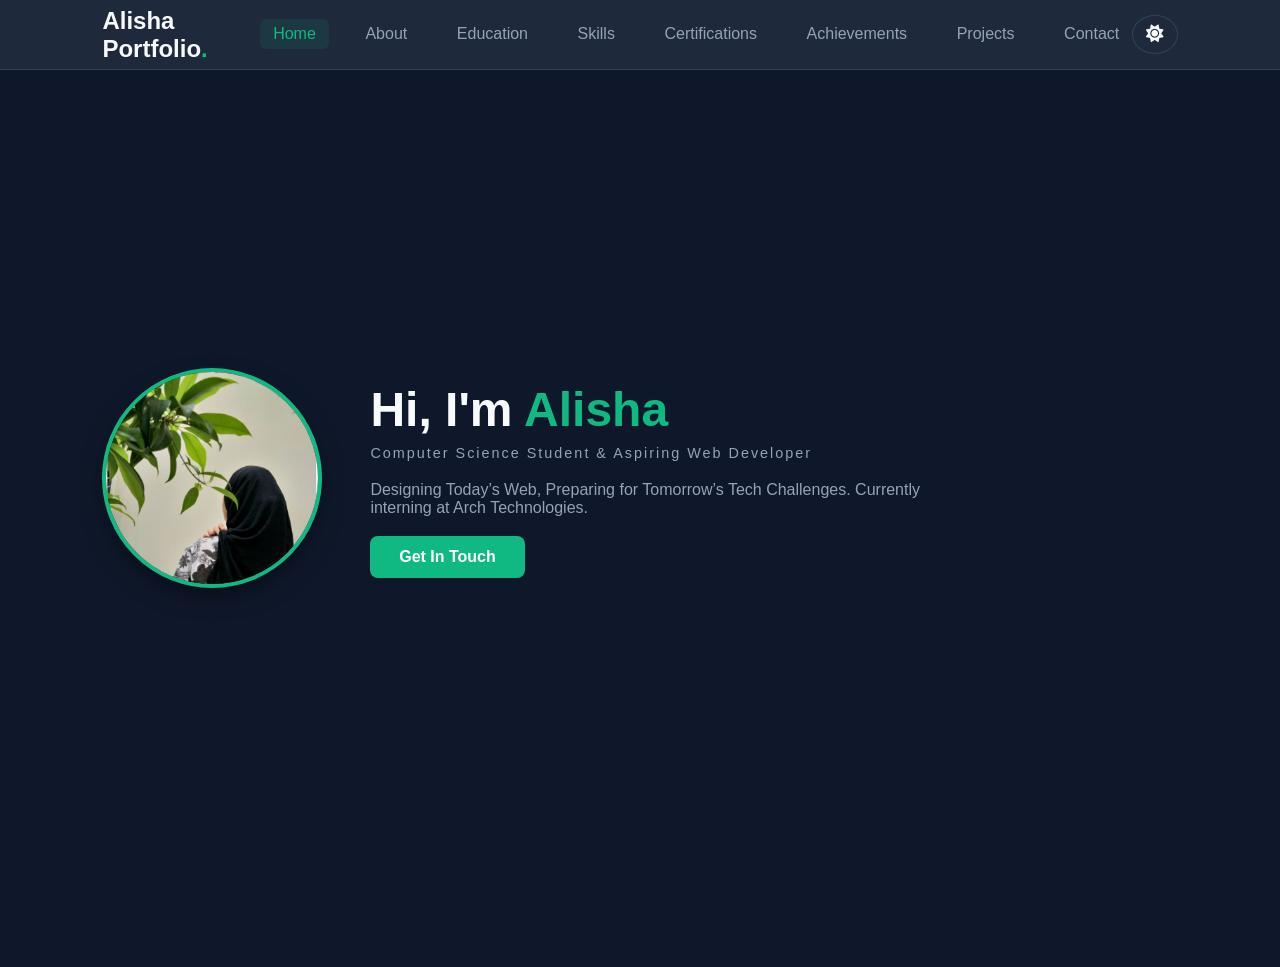
==== commit fe2ef6a8: "Add files via upload" ====
--- a/index.html
+++ b/index.html
@@ -40,6 +40,7 @@
   </div>
 </header>
 
+
   <main class="content-container">
     <!-- 1. Home Section -->
     <section id="Home" class="page-section active">
@@ -298,7 +299,7 @@
     <!-- 5. Achievements -->
     <section id="achievements" class="page-section">
       <div class="section-header">
-        <span class="watermark-title">AC</span>
+        <span class="watermark-title">ACHEIVEMENTS</span>
         <h2 class="main-title">Academic & <span class="highlight">Achievements</span></h2>
       </div>
       <div class="timeline">
@@ -329,6 +330,7 @@
     <!-- 6. Projects -->
     <section id="projects" class="page-section">
       <div class="section-header">
+        <span class="watermark-title">PROJECTS</span>
         <h2 class="main-title">Featured <span class="highlight">Projects</span></h2>
       </div>
       <div class="projects-grid">
@@ -349,10 +351,12 @@
         </article>
       </div>
     </section>
+    
 
     <!-- 7. Contact Section -->
     <section id="contact" class="page-section">
       <div class="section-header">
+        <span class="watermark-title">CONTACT</span>
         <h2 class="main-title">Get In <span class="highlight">Touch</span></h2>
       </div>
       <div class="contact-wrapper">
--- a/style.css
+++ b/style.css
@@ -602,4 +602,67 @@
   .about-cards-grid, .education-container {
     grid-template-columns: 1fr;
   }
-}+}
+/* ===================================================
+   SCROLL REVEAL ANIMATIONS
+   =================================================== */
+
+/* Animation ke liye base initial state */
+.reveal-item {
+  opacity: 0;
+  transform: translateY(30px);
+  transition: opacity 0.8s cubic-bezier(0.25, 1, 0.5, 1), 
+              transform 0.8s cubic-bezier(0.25, 1, 0.5, 1);
+}
+
+/* Jab section view mein aayega to yeh active class apply hogi */
+.page-section.is-visible .reveal-item {
+  opacity: 1;
+  transform: translateY(0);
+}
+
+/* Staggered Delay: Elements ek ke baad ek aayenge */
+.page-section.is-visible .reveal-delay-1 { transition-delay: 0.1s; }
+.page-section.is-visible .reveal-delay-2 { transition-delay: 0.25s; }
+.page-section.is-visible .reveal-delay-3 { transition-delay: 0.4s; }
+
+/* Pulse Animation for Hero Image */
+.hero-image img {
+  animation: floatPulse 4s ease-in-out infinite;
+}
+
+@keyframes floatPulse {
+  0%, 100% {
+    transform: translateY(0px);
+    box-shadow: 0 10px 25px -5px rgba(16, 185, 129, 0.3);
+  }
+  50% {
+    transform: translateY(-10px);
+    box-shadow: 0 20px 35px -5px rgba(16, 185, 129, 0.5);
+  }
+}
+/* ===================================================
+   3D TILT HOVER EFFECT STYLES
+   =================================================== */
+
+/* Parent containers par perspective 3D space enable karna */
+.education-container, 
+.skills-grid, 
+.projects-grid, 
+.cards-list {
+  perspective: 1000px;
+}
+
+/* Tilt target cards */
+.tilt-card {
+  transition: transform 0.15s cubic-bezier(0.23, 1, 0.32, 1), 
+              box-shadow 0.15s cubic-bezier(0.23, 1, 0.32, 1);
+  transform-style: preserve-3d;
+  will-change: transform;
+}
+
+/* Hover ke waqt card ke andar ka content thora bahar "pop out" hoga */
+.tilt-card > * {
+  transform: translateZ(20px);
+  transition: transform 0.15s ease-out;
+}
